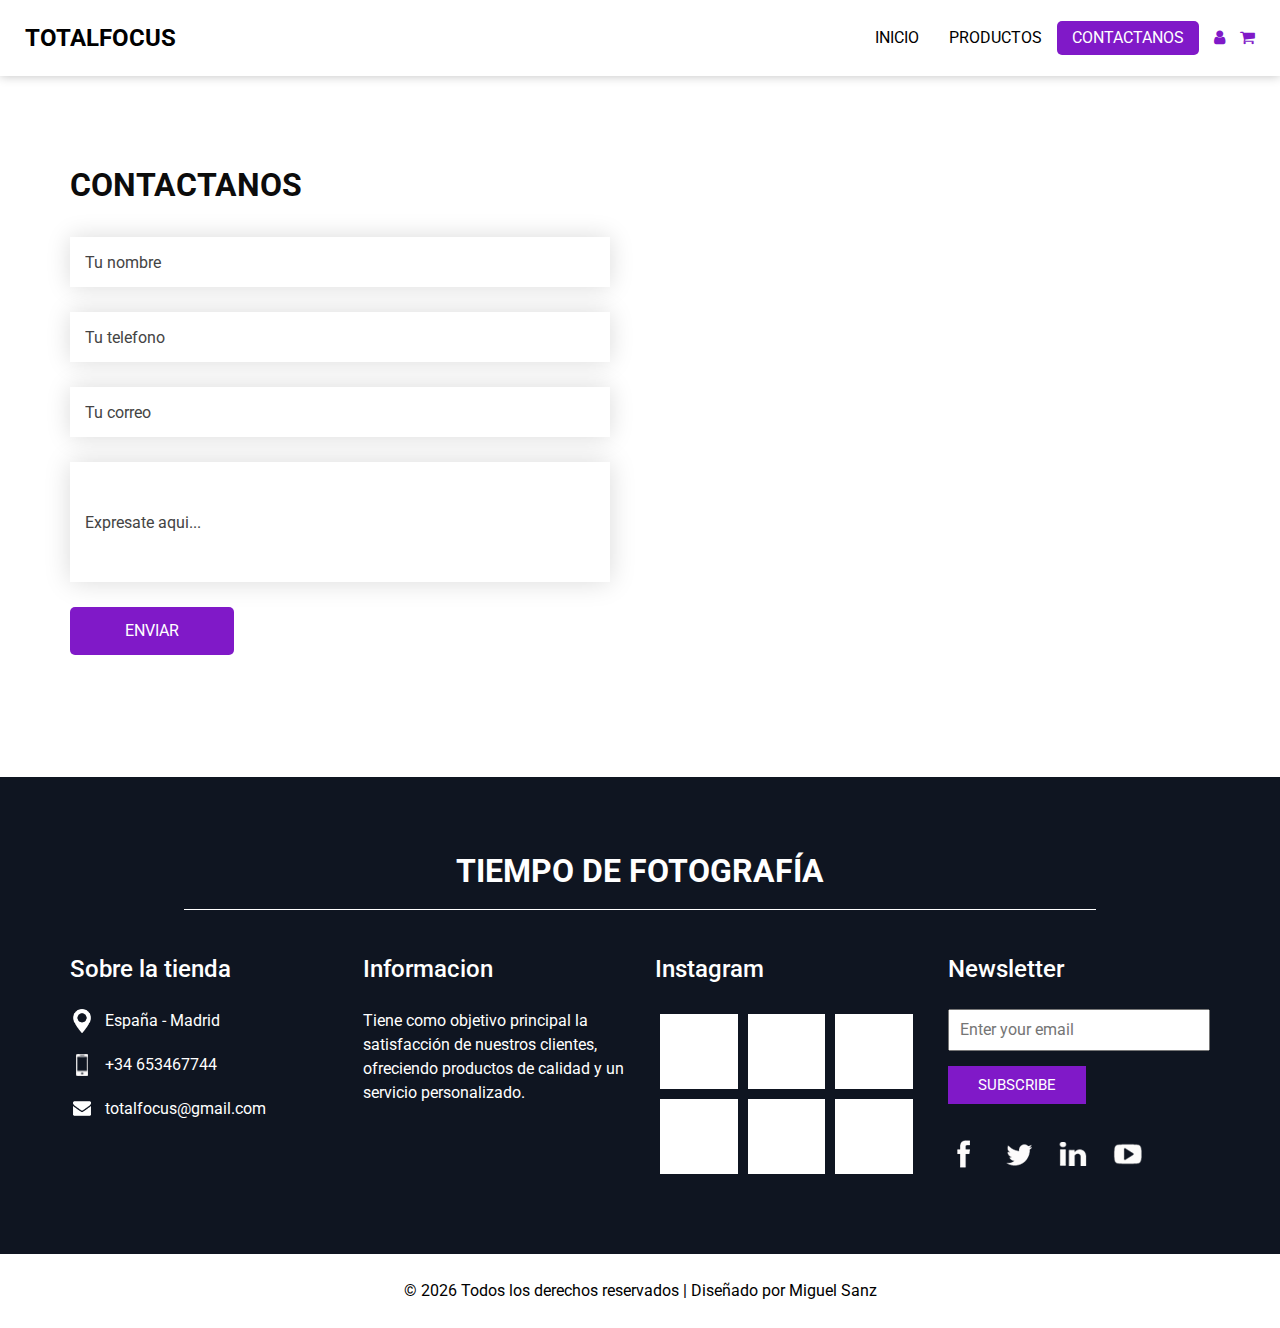
==== contact.html @ 693d7739 "ADD:The modify some files and create the database" ====
<!DOCTYPE html>
<html>

<head>
  <!-- Basic -->
  <meta charset="utf-8" />
  <meta http-equiv="X-UA-Compatible" content="IE=edge" />
  <!-- Mobile Metas -->
  <meta name="viewport" content="width=device-width, initial-scale=1, shrink-to-fit=no" />
  <!-- Site Metas -->
  <link rel="icon" href="/images/fevicon/fevicon.png" type="image/gif" />
  <meta name="keywords" content="" />
  <meta name="description" content="" />
  <meta name="author" content="" />

  <title>TotalFocus</title>


  <!-- bootstrap core css -->
  <link rel="stylesheet" type="text/css" href="css/bootstrap.css" />

  <!-- fonts style -->
  <link href="https://fonts.googleapis.com/css2?family=Roboto:wght@400;500;700;900&display=swap" rel="stylesheet">

  <!-- font awesome style -->
  <link href="css/font-awesome.min.css" rel="stylesheet" />

  <!-- Custom styles for this template -->
  <link href="css/style.css" rel="stylesheet" />
  <!-- responsive style -->
  <link href="css/responsive.css" rel="stylesheet" />

</head>

<body class="sub_page">

  <div class="hero_area">
    <!-- header section strats -->
    <header class="header_section">
      <div class="container-fluid">
        <nav class="navbar navbar-expand-lg custom_nav-container ">
          <a class="navbar-brand" href="index.html">
            <span>
              TotalFocus
            </span>
          </a>

          <button class="navbar-toggler" type="button" data-toggle="collapse" data-target="#navbarSupportedContent" aria-controls="navbarSupportedContent" aria-expanded="false" aria-label="Toggle navigation">
            <span class=""> </span>
          </button>

          <div class="collapse navbar-collapse" id="navbarSupportedContent">
            <ul class="navbar-nav  ">
              <li class="nav-item ">
                <a class="nav-link" href="index.html">Inicio <span class="sr-only">(current)</span></a>
              </li>
             
              <li class="nav-item">
                <a class="nav-link" href="product.html">Productos</a>
              </li>
             
              <li class="nav-item active">
                <a class="nav-link" href="contact.html">Contactanos</a>
              </li>
            </ul>
            <div class="user_optio_box">
              <a href="">
                <i class="fa fa-user" aria-hidden="true"></i>
              </a>
              <a href="">
                <i class="fa fa-shopping-cart" aria-hidden="true"></i>
              </a>
            </div>
          </div>
        </nav>
      </div>
    </header>
    <!-- end header section -->
  </div>



  <!-- contact section -->
  <section class="contact_section layout_padding">
    <div class="container">
      <div class="heading_container">
        <h2>
          Contactanos
        </h2>
      </div>
      <div class="row">
        <div class="col-md-6">
          <div class="form_container">
            <form action="">
              <div>
                <input type="text" placeholder="Tu nombre" />
              </div>
              <div>
                <input type="text" placeholder="Tu telefono" />
              </div>
              <div>
                <input type="email" placeholder="Tu correo" />
              </div>
              <div>
                <input type="text" class="message-box" placeholder="Expresate aqui..." />
              </div>
              <div class="btn_box">
                <button>
                  Enviar
                </button>
              </div>
            </form>
          </div>
        </div>
        <div class="col-md-6 ">
          <div class="map_container">
            <div class="map">
              <div id="googleMap"></div>
            </div>
          </div>
        </div>
      </div>
    </div>
  </section>
  <!-- end contact section -->


  <!-- info section -->
  <section class="info_section layout_padding2">
    <div class="container">
      <div class="info_logo">
        <h2>
          Tiempo de fotografía
        </h2>
      </div>
      <div class="row">

        <div class="col-md-3">
          <div class="info_contact">
            <h5>
              Sobre la tienda
            </h5>
            <div>
              <div class="img-box">
                <img src="images/location-white.png" width="18px" alt="">
              </div>
              <p>
                España - Madrid
              </p>
            </div>
            <div>
              <div class="img-box">
                <img src="images/telephone-white.png" width="12px" alt="">
              </div>
              <p>
                +34 653467744
              </p>
            </div>
            <div>
              <div class="img-box">
                <img src="images/envelope-white.png" width="18px" alt="">
              </div>
              <p>
                totalfocus@gmail.com
              </p>
            </div>
          </div>
        </div>
        <div class="col-md-3">
          <div class="info_info">
            <h5>
              Informacion
            </h5>
            <p>
              Tiene como objetivo principal la satisfacción de nuestros clientes, ofreciendo productos de calidad y un servicio personalizado.
            </p>
          </div>
        </div>

        <div class="col-md-3">
          <div class="info_insta">
            <h5>
              Instagram
            </h5>
            <div class="insta_container">
              <div class="row m-0">
                <div class="col-4 px-0">
                  <a href="">
                    <div class="insta-box b-1">
                      <img src="images/w1.png" alt="">
                    </div>
                  </a>
                </div>
                <div class="col-4 px-0">
                  <a href="">
                    <div class="insta-box b-1">
                      <img src="images/w2.png" alt="">
                    </div>
                  </a>
                </div>
                <div class="col-4 px-0">
                  <a href="">
                    <div class="insta-box b-1">
                      <img src="images/w3.png" alt="">
                    </div>
                  </a>
                </div>
                <div class="col-4 px-0">
                  <a href="">
                    <div class="insta-box b-1">
                      <img src="images/w4.png" alt="">
                    </div>
                  </a>
                </div>
                <div class="col-4 px-0">
                  <a href="">
                    <div class="insta-box b-1">
                      <img src="images/w5.png" alt="">
                    </div>
                  </a>
                </div>
                <div class="col-4 px-0">
                  <a href="">
                    <div class="insta-box b-1">
                      <img src="images/w6.png" alt="">
                    </div>
                  </a>
                </div>
              </div>
            </div>
          </div>
        </div>

        <div class="col-md-3">
          <div class="info_form ">
            <h5>
              Newsletter
            </h5>
            <form action="">
              <input type="email" placeholder="Enter your email">
              <button>
                Subscribe
              </button>
            </form>
            <div class="social_box">
              <a href="">
                <img src="images/fb.png" alt="">
              </a>
              <a href="">
                <img src="images/twitter.png" alt="">
              </a>
              <a href="">
                <img src="images/linkedin.png" alt="">
              </a>
              <a href="">
                <img src="images/youtube.png" alt="">
              </a>
            </div>
          </div>
        </div>
      </div>
    </div>
  </section>

  <!-- end info_section -->

  <!-- footer section -->
  <section class="footer_section">
    <div class="container">
      <p>
        &copy; <span id="displayYear"></span> Todos los derechos reservados | Diseñado por
        <a href="https://html.design/">Miguel Sanz</a>
      </p>
    </div>
  </section>
  <!-- footer section -->

  <!-- jQery -->
  <script type="text/javascript" src="js/jquery-3.4.1.min.js"></script>
  <!-- popper js -->
  <script src="https://cdn.jsdelivr.net/npm/popper.js@1.16.0/dist/umd/popper.min.js" integrity="sha384-Q6E9RHvbIyZFJoft+2mJbHaEWldlvI9IOYy5n3zV9zzTtmI3UksdQRVvoxMfooAo" crossorigin="anonymous">
  </script>
  <!-- bootstrap js -->
  <script type="text/javascript" src="js/bootstrap.js"></script>
  <!-- custom js -->
  <script type="text/javascript" src="js/custom.js"></script>
  <!-- Google Map -->
  <script src="https://maps.googleapis.com/maps/api/js?key=AIzaSyCh39n5U-4IoWpsVGUHWdqB6puEkhRLdmI&callback=myMap">
  </script>
  <!-- End Google Map -->

</body>

</html>
---- css/style.css ----
body {
  font-family: "Roboto", sans-serif;
  color: #0c0c0c;
  background-color: #ffffff;
  overflow-x: hidden;
}

.layout_padding {
  padding: 90px 0;
}

.layout_padding2 {
  padding: 75px 0;
}

.layout_padding2-top {
  padding-top: 75px;
}

.layout_padding2-bottom {
  padding-bottom: 75px;
}

.layout_padding-top {
  padding-top: 90px;
}

.layout_padding-bottom {
  padding-bottom: 90px;
}

.heading_container {
  display: -webkit-box;
  display: -ms-flexbox;
  display: flex;
  -webkit-box-orient: vertical;
  -webkit-box-direction: normal;
      -ms-flex-direction: column;
          flex-direction: column;
  -webkit-box-align: start;
      -ms-flex-align: start;
          align-items: flex-start;
}

.heading_container h2 { 
  position: relative;
  font-weight: bold;
}

.heading_container h2 span {
  color: #8019c8;
}

.heading_container.heading_center {
  -webkit-box-align: center;
      -ms-flex-align: center;
          align-items: center;
  text-align: center;
}

a,
a:hover,
a:focus {
  text-decoration: none;
}

a:hover,
a:focus {
  color: initial;
}

.btn,
.btn:focus {
  outline: none !important;
  -webkit-box-shadow: none;
          box-shadow: none;
}

/*header section*/
.hero_area {
  position: relative;
  min-height: 100vh;
  display: -webkit-box;
  display: -ms-flexbox;
  display: flex;
  -webkit-box-orient: vertical;
  -webkit-box-direction: normal;
      -ms-flex-direction: column;
          flex-direction: column;
}

.sub_page .hero_area {
  min-height: auto;
}

.sub_page .header_section {
  margin-top: 0;
  -webkit-box-shadow: 0 0 10px 0 rgba(0, 0, 0, 0.25);
          box-shadow: 0 0 10px 0 rgba(0, 0, 0, 0.25);
}

.header_section .container-fluid {
  padding-right: 25px;
  padding-left: 25px;
}

.navbar-brand span {
  font-weight: bold;
  color: #000000;
  font-size: 24px;
  text-transform: uppercase;
}

.custom_nav-container {
  padding: 15px 0;
}

.custom_nav-container .navbar-nav {
  margin: auto;
}

.custom_nav-container .navbar-nav .nav-item .nav-link {
  padding: 5px 25px;
  color: #000000;
  text-align: center;
  text-transform: uppercase;
  border-radius: 5px;
  -webkit-transition: all 0.3s;
  transition: all 0.3s;
}

.custom_nav-container .navbar-nav .nav-item:hover .nav-link, .custom_nav-container .navbar-nav .nav-item.active .nav-link {
  color: #ffffff;
  background-color: #8019c8;
}

.custom_nav-container .nav_search-btn {
  width: 35px;
  height: 35px;
  padding: 0;
  border: none;
  color: #000000;
}

.custom_nav-container .nav_search-btn:hover {
  color: #000000;
}

.custom_nav-container .navbar-toggler {
  outline: none;
}

.custom_nav-container .navbar-toggler {
  padding: 0;
  width: 37px;
  height: 42px;
  -webkit-transition: all 0.3s;
  transition: all 0.3s;
}

.custom_nav-container .navbar-toggler span {
  display: block;
  width: 35px;
  height: 4px;
  background-color: #000000;
  margin: 7px 0;
  -webkit-transition: all 0.3s;
  transition: all 0.3s;
  position: relative;
  border-radius: 5px;
  transition: all 0.3s;
}

.custom_nav-container .navbar-toggler span::before, .custom_nav-container .navbar-toggler span::after {
  content: "";
  position: absolute;
  left: 0;
  height: 100%;
  width: 100%;
  background-color: #000000;
  top: -10px;
  border-radius: 5px;
  -webkit-transition: all 0.3s;
  transition: all 0.3s;
}

.custom_nav-container .navbar-toggler span::after {
  top: 10px;
}

.custom_nav-container .navbar-toggler[aria-expanded="true"] {
  -webkit-transform: rotate(360deg);
          transform: rotate(360deg);
}

.custom_nav-container .navbar-toggler[aria-expanded="true"] span {
  -webkit-transform: rotate(45deg);
          transform: rotate(45deg);
}

.custom_nav-container .navbar-toggler[aria-expanded="true"] span::before, .custom_nav-container .navbar-toggler[aria-expanded="true"] span::after {
  -webkit-transform: rotate(90deg);
          transform: rotate(90deg);
  top: 0;
}

.custom_nav-container .navbar-toggler[aria-expanded="true"] .s-1 {
  -webkit-transform: rotate(45deg);
          transform: rotate(45deg);
  margin: 0;
  margin-bottom: -4px;
}

.custom_nav-container .navbar-toggler[aria-expanded="true"] .s-2 {
  display: none;
}

.custom_nav-container .navbar-toggler[aria-expanded="true"] .s-3 {
  -webkit-transform: rotate(-45deg);
          transform: rotate(-45deg);
  margin: 0;
  margin-top: -4px;
}

.custom_nav-container .navbar-toggler[aria-expanded="false"] .s-1,
.custom_nav-container .navbar-toggler[aria-expanded="false"] .s-2,
.custom_nav-container .navbar-toggler[aria-expanded="false"] .s-3 {
  -webkit-transform: none;
          transform: none;
}

.user_optio_box {
  display: -webkit-box;
  display: -ms-flexbox;
  display: flex;
}

.user_optio_box a {
  margin-left: 15px;
  color: #8019c8;
}

/*end header section*/
/* slider section */
.slider_section {
  -webkit-box-flex: 1;
      -ms-flex: 1;
          flex: 1;
  display: -webkit-box;
  display: -ms-flexbox;
  display: flex;
  -webkit-box-align: center;
      -ms-flex-align: center;
          align-items: center;
  position: relative;
}

.slider_section .row {
  -webkit-box-align: center;
      -ms-flex-align: center;
          align-items: center;
}

.slider_section #customCarousel1 {
  width: 100%;
  position: unset;
}

.slider_section .detail-box {
  color: #ffffff;
}

.slider_section .detail-box h1 {
  font-weight: bold;
  text-transform: uppercase;
  margin-bottom: 0;
}

.slider_section .detail-box p {
  margin: 25px 0;
}

.slider_section .detail-box .btn-box {
  display: -webkit-box;
  display: -ms-flexbox;
  display: flex;
  margin: 0 -5px;
}

.slider_section .detail-box .btn-box a {
  margin: 5px;
  text-align: center;
  width: 165px;
}

.slider_section .detail-box .btn-box .btn1 {
  display: inline-block;
  padding: 10px 15px;
  background-color: #19c880;
  color: #ffffff;
  border-radius: 0;
  -webkit-transition: all 0.3s;
  transition: all 0.3s;
  border: none;
}

.slider_section .detail-box .btn-box .btn1:hover {
  background-color: #118454;
}

.slider_section .detail-box .btn-box .btn2 {
  display: inline-block;
  padding: 10px 15px;
  background-color: #8019c8;
  color: #ffffff;
  border-radius: 0;
  -webkit-transition: all 0.3s;
  transition: all 0.3s;
  border: none;
}

.slider_section .detail-box .btn-box .btn2:hover {
  background-color: #541184;
}

.slider_section .img-box img {
  width: 100%;
}

.slider_section .carousel-indicators {
  position: unset;
  margin: 0;
  -webkit-box-pack: center;
      -ms-flex-pack: center;
          justify-content: center;
  -webkit-box-align: center;
      -ms-flex-align: center;
          align-items: center;
  margin-top: 45px;
}

.slider_section .carousel-indicators li {
  background-color: #ffffff;
  width: 15px;
  height: 15px;
  border-radius: 100%;
  opacity: 1;
}

.slider_section .carousel-indicators li.active {
  width: 23px;
  height: 23px;
  background-color: #19c880;
}

.slider_bg_box {
  position: absolute;
  width: 100%;
  height: 100%;
  z-index: -1;
  display: -webkit-box;
  display: -ms-flexbox;
  display: flex;
  -webkit-box-pack: end;
      -ms-flex-pack: end;
          justify-content: flex-end;
  -webkit-box-align: center;
      -ms-flex-align: center;
          align-items: center;
  overflow: hidden;
}

.slider_bg_box img {
  height: 100%;
}

.service_section {
  position: relative;
  background-color: #f8f8f8;
}

.service_section .heading_container h2 {
  text-transform: none;
}

.service_section .box {
  margin: 45px 0;
  text-align: center;
}

.service_section .box .img-box {
  height: 65px;
}

.service_section .box .img-box img {
  height: 100%;
  -webkit-filter: brightness(0);
          filter: brightness(0);
  -webkit-transition: all 0.3s;
  transition: all 0.3s;
}

.service_section .box .detail-box {
  margin-top: 15px;
}

.service_section .box .detail-box h5 {
  font-weight: bold;
  text-transform: uppercase;
}

.service_section .box .detail-box a {
  color: #19c880;
  font-weight: 600;
}

.service_section .box .detail-box a:hover {
  color: #8019c8;
}

.service_section .box:hover .img-box img {
  -webkit-filter: brightness(1);
          filter: brightness(1);
}

.about_section {
  position: relative;
}

.about_section .row {
  -webkit-box-align: end;
      -ms-flex-align: end;
          align-items: flex-end;
}

.about_section .img_container {
  display: -webkit-box;
  display: -ms-flexbox;
  display: flex;
  -webkit-box-flex: 1.2;
      -ms-flex: 1.2;
          flex: 1.2;
  -webkit-box-align: start;
      -ms-flex-align: start;
          align-items: flex-start;
}

.about_section .img_container .img-box {
  position: relative;
  margin: 0 10px;
  -webkit-box-flex: 1;
      -ms-flex: 1;
          flex: 1;
}

.about_section .img_container .img-box img {
  width: 100%;
  position: relative;
  z-index: 2;
}

.about_section .img_container .img-box::before {
  content: "";
  position: absolute;
  top: 0;
  left: 0;
  width: 100%;
  height: 100%;
  background-color: #f6f6f6;
}

.about_section .img_container .img-box.b1::before {
  -webkit-transform: translateY(75px);
          transform: translateY(75px);
}

.about_section .img_container .img-box.b2 {
  margin-top: 150px;
}

.about_section .img_container .img-box.b2::before {
  -webkit-transform: translateY(-75px);
          transform: translateY(-75px);
}

.about_section .detail-box {
  -webkit-box-flex: 1;
      -ms-flex: 1;
          flex: 1;
  padding-left: 3%;
  padding-right: 10%;
}

.about_section .detail-box h2 {
  font-weight: bold;
}

.about_section .detail-box p {
  margin-top: 35px;
}

.about_section .detail-box a {
  display: inline-block;
  padding: 8px 35px;
  background-color: #8019c8;
  color: #ffffff;
  border-radius: 5px;
  -webkit-transition: all 0.3s;
  transition: all 0.3s;
  border: none;
  margin-top: 35px;
}

.about_section .detail-box a:hover {
  background-color: #541184;
}

.product_section {
  background-color: #f5f5f5;
  margin-bottom: 45px;
}

.product_section .product_heading {
  display: -webkit-box;
  display: -ms-flexbox;
  display: flex;
  margin-bottom: 45px;
}

.product_section .product_heading h2 {
  padding: 10px 20px;
  background-color: #19c880;
  color: #ffffff;
  font-weight: bold;
  font-size: 24px;
}

.product_section .product_container {
  display: -webkit-box;
  display: -ms-flexbox;
  display: flex;
  -ms-flex-wrap: wrap;
      flex-wrap: wrap;
  -webkit-box-pack: center;
      -ms-flex-pack: center;
          justify-content: center;
  margin: 0 -10px;
}

.product_section .product_container .box {
  width: 355px;
  display: -webkit-box;
  display: -ms-flexbox;
  display: flex;
  -webkit-box-orient: vertical;
  -webkit-box-direction: normal;
      -ms-flex-direction: column;
          flex-direction: column;
  -webkit-box-align: center;
      -ms-flex-align: center;
          align-items: center;
  margin: 0 10px 45px 10px;
}

.product_section .product_container .box .box-content {
  background-color: #ffffff;
  width: 100%;
  display: -webkit-box;
  display: -ms-flexbox;
  display: flex;
  -webkit-box-orient: vertical;
  -webkit-box-direction: normal;
      -ms-flex-direction: column;
          flex-direction: column;
  -webkit-box-align: center;
      -ms-flex-align: center;
          align-items: center;
  padding: 15px;
}

.product_section .product_container .box .box-content .img-box {
  margin: 45px 0;
}

.product_section .product_container .box .box-content .img-box img {
  height: 175px;
}

.product_section .product_container .box .box-content .detail-box {
  display: -webkit-box;
  display: -ms-flexbox;
  display: flex;
  width: 100%;
  -webkit-box-pack: justify;
      -ms-flex-pack: justify;
          justify-content: space-between;
}

.product_section .product_container .box .box-content .detail-box .text,
.product_section .product_container .box .box-content .detail-box .like {
  display: -webkit-box;
  display: -ms-flexbox;
  display: flex;
  -webkit-box-orient: vertical;
  -webkit-box-direction: normal;
      -ms-flex-direction: column;
          flex-direction: column;
  -webkit-box-align: center;
      -ms-flex-align: center;
          align-items: center;
}

.product_section .product_container .box .box-content .detail-box .star_container {
  color: #d70b0b;
}

.product_section .product_container .box .btn-box {
  display: -webkit-box;
  display: -ms-flexbox;
  display: flex;
  -webkit-box-pack: center;
      -ms-flex-pack: center;
          justify-content: center;
  margin-top: 35px;
}

.product_section .product_container .box .btn-box a {
  display: inline-block;
  padding: 10px 30px;
  background-color: #8019c8;
  color: #ffffff;
  border-radius: 5px;
  -webkit-transition: all 0.3s;
  transition: all 0.3s;
  border: none;
}

.product_section .product_container .box .btn-box a:hover {
  background-color: #541184;
}

.client_section .box {
  display: -webkit-box;
  display: -ms-flexbox;
  display: flex;
  -webkit-box-align: center;
      -ms-flex-align: center;
          align-items: center;
  margin: 45px 0;
}

.client_section .box .img-box {
  width: 125px;
  height: 125px;
  min-width: 125px;
  border-radius: 100%;
  overflow: hidden;
  margin-right: -65px;
  position: relative;
  border: 5px solid #19c880;
}

.client_section .box .img-box img {
  width: 100%;
}

.client_section .box .client_info {
  display: -webkit-box;
  display: -ms-flexbox;
  display: flex;
  -webkit-box-pack: justify;
      -ms-flex-pack: justify;
          justify-content: space-between;
}

.client_section .box .client_info .client_name h5 {
  font-weight: bold;
  color: #8019c8;
  margin-bottom: 0;
  text-transform: uppercase;
}

.client_section .box .client_info .client_name h6 {
  margin-bottom: 0;
  color: #19c880;
  font-weight: normal;
  font-size: 14px;
  text-transform: uppercase;
}

.client_section .box .client_info i {
  font-size: 24px;
  color: #8019c8;
}

.client_section .box p {
  margin-top: 25px;
}

.client_section .box .detail-box {
  background-color: #ffffff;
  padding: 45px 45px 45px 85px;
  -webkit-box-shadow: 0 0 5px 0 rgba(0, 0, 0, 0.2);
          box-shadow: 0 0 5px 0 rgba(0, 0, 0, 0.2);
}

.client_section .carousel-indicators {
  position: unset;
  margin: 0;
  -webkit-box-pack: center;
      -ms-flex-pack: center;
          justify-content: center;
  -webkit-box-align: center;
      -ms-flex-align: center;
          align-items: center;
  margin-top: 45px;
}

.client_section .carousel-indicators li {
  background-color: #8019c8;
  width: 10px;
  height: 10px;
  border-radius: 100%;
  opacity: 1;
}

.client_section .carousel-indicators li.active {
  width: 20px;
  height: 20px;
  background-color: #19c880;
}

.contact_section {
  position: relative;
}

.contact_section .heading_container {
  margin-bottom: 25px;
}

.contact_section .heading_container h2 {
  text-transform: uppercase;
}

.contact_section .form_container {
  margin-right: 15px;
}

.contact_section .form_container input {
  width: 100%;
  border: none;
  height: 50px;
  margin-bottom: 25px;
  padding-left: 15px;
  outline: none;
  color: #101010;
  -webkit-box-shadow: 0 0 25px 0 rgba(0, 0, 0, 0.15);
          box-shadow: 0 0 25px 0 rgba(0, 0, 0, 0.15);
}

.contact_section .form_container input::-webkit-input-placeholder {
  color: #444;
}

.contact_section .form_container input:-ms-input-placeholder {
  color: #444;
}

.contact_section .form_container input::-ms-input-placeholder {
  color: #444;
}

.contact_section .form_container input::placeholder {
  color: #444;
}

.contact_section .form_container input.message-box {
  height: 120px;
}

.contact_section .form_container button {
  border: none;
  text-transform: uppercase;
  display: inline-block;
  padding: 12px 55px;
  background-color: #8019c8;
  color: #ffffff;
  border-radius: 5px;
  -webkit-transition: all 0.3s;
  transition: all 0.3s;
  border: none;
}

.contact_section .form_container button:hover {
  background-color: #541184;
}

.contact_section .map_container {
  height: 450px;
  overflow: hidden;
  display: -webkit-box;
  display: -ms-flexbox;
  display: flex;
  -webkit-box-align: stretch;
      -ms-flex-align: stretch;
          align-items: stretch;
  padding: 0;
}

.contact_section .map_container .map {
  height: 100%;
  -webkit-box-flex: 1;
      -ms-flex: 1;
          flex: 1;
}

.contact_section .map_container .map #googleMap {
  height: 100%;
}

.info_section {
  background-color: #0f1521;
  color: #ffffff;
}

.info_section .info_logo {
  width: 80%;
  margin: 0 auto 45px auto;
  padding-bottom: 10px;
  text-align: center;
  border-bottom: 1px solid #ffffff;
}

.info_section .info_logo h2 {
  text-transform: uppercase;
  font-weight: bold;
}

.info_section h5 {
  margin-bottom: 25px;
  font-size: 24px;
}

.info_section .info_insta .insta_container img {
  height: 45px;
}

.info_section .info_insta .insta_container .insta-box {
  margin: 5px;
  display: -webkit-box;
  display: -ms-flexbox;
  display: flex;
  -webkit-box-pack: center;
      -ms-flex-pack: center;
          justify-content: center;
  -webkit-box-align: center;
      -ms-flex-align: center;
          align-items: center;
  background-color: #ffffff;
  padding: 15px;
}

.info_section .info_contact .img-box {
  width: 35px;
  display: -webkit-box;
  display: -ms-flexbox;
  display: flex;
  -webkit-box-pack: center;
      -ms-flex-pack: center;
          justify-content: center;
}

.info_section .info_contact p {
  margin: 0;
}

.info_section .info_contact > div {
  display: -webkit-box;
  display: -ms-flexbox;
  display: flex;
  -webkit-box-align: center;
      -ms-flex-align: center;
          align-items: center;
  margin: 20px 0;
}

.info_section .info_contact > div img {
  height: auto;
  margin-right: 12px;
}

.info_section .info_form form input {
  outline: none;
  width: 100%;
  padding: 7px 10px;
}

.info_section .info_form form button {
  display: inline-block;
  padding: 8px 30px;
  background-color: #8019c8;
  color: #ffffff;
  border-radius: 0;
  -webkit-transition: all 0.3s;
  transition: all 0.3s;
  border: none;
  margin-top: 15px;
  text-transform: uppercase;
  font-size: 15px;
}

.info_section .info_form form button:hover {
  background-color: #541184;
}

.info_section .info_form .social_box {
  margin-top: 35px;
  width: 100%;
  display: -webkit-box;
  display: -ms-flexbox;
  display: flex;
}

.info_section .info_form .social_box a {
  margin-right: 25px;
}

/* footer section*/
.footer_section {
  position: relative;
  background-color: #ffffff;
  text-align: center;
}

.footer_section p {
  color: #000000;
  padding: 25px 0;
  margin: 0;
}

.footer_section p a {
  color: inherit;
}
/*# sourceMappingURL=style.css.map */
---- css/responsive.css ----
@media (max-width: 1300px) {

  .custom_nav-container .navbar-nav {
    margin: 0;
    margin-left: auto;
    align-items: center;
  }

  .custom_nav-container .navbar-nav .nav-item .nav-link {
    padding: 5px 15px;
  }
}

@media (max-width: 1120px) {}

@media (max-width: 992px) {
  .hero_area {
    min-height: auto;
  }

  .custom_nav-container .navbar-nav {
    padding-top: 15px;
  }

  .user_optio_box {
    flex-direction: column;
    align-items: center;
  }

  .user_optio_box a {
    margin: 5px;
  }

  .header_section .header_top .contact_nav a span {
    display: none;
  }

  .custom_nav-container .navbar-nav .nav-item .nav-link {
    padding: 5px 25px;
    margin: 5px 0;
  }

  .slider_section {
    padding: 75px 0;
  }

}

@media (max-width: 768px) {
  .about_section .detail-box {
    margin-top: 45px;
  }



  .info_section .row>div {
    margin-bottom: 35px;
  }

  .contact_section .form_container {
    margin-bottom: 45px;
  }
}

@media (max-width: 576px) {
  .about_section .img_container .img-box.b2 {
    margin-top: 115px;
  }

  .about_section .img_container .img-box.b2::before {
    transform: translateY(-45px);
  }

  .about_section .img_container .img-box.b1::before {
    transform: translateY(45px);
  }

  .client_section .box {
    flex-direction: column;
    align-items: center;
  }

  .client_section .box .detail-box {
    padding: 85px 45px 45px 45px;

  }

  .client_section .box .img-box {
    margin-right: 0;
    margin-bottom: -65px;
  }
}

@media (max-width: 480px) {}

@media (max-width: 420px) {}

@media (max-width: 376px) {}

@media (min-width: 1200px) {
  .container {
    max-width: 1170px;
  }
}
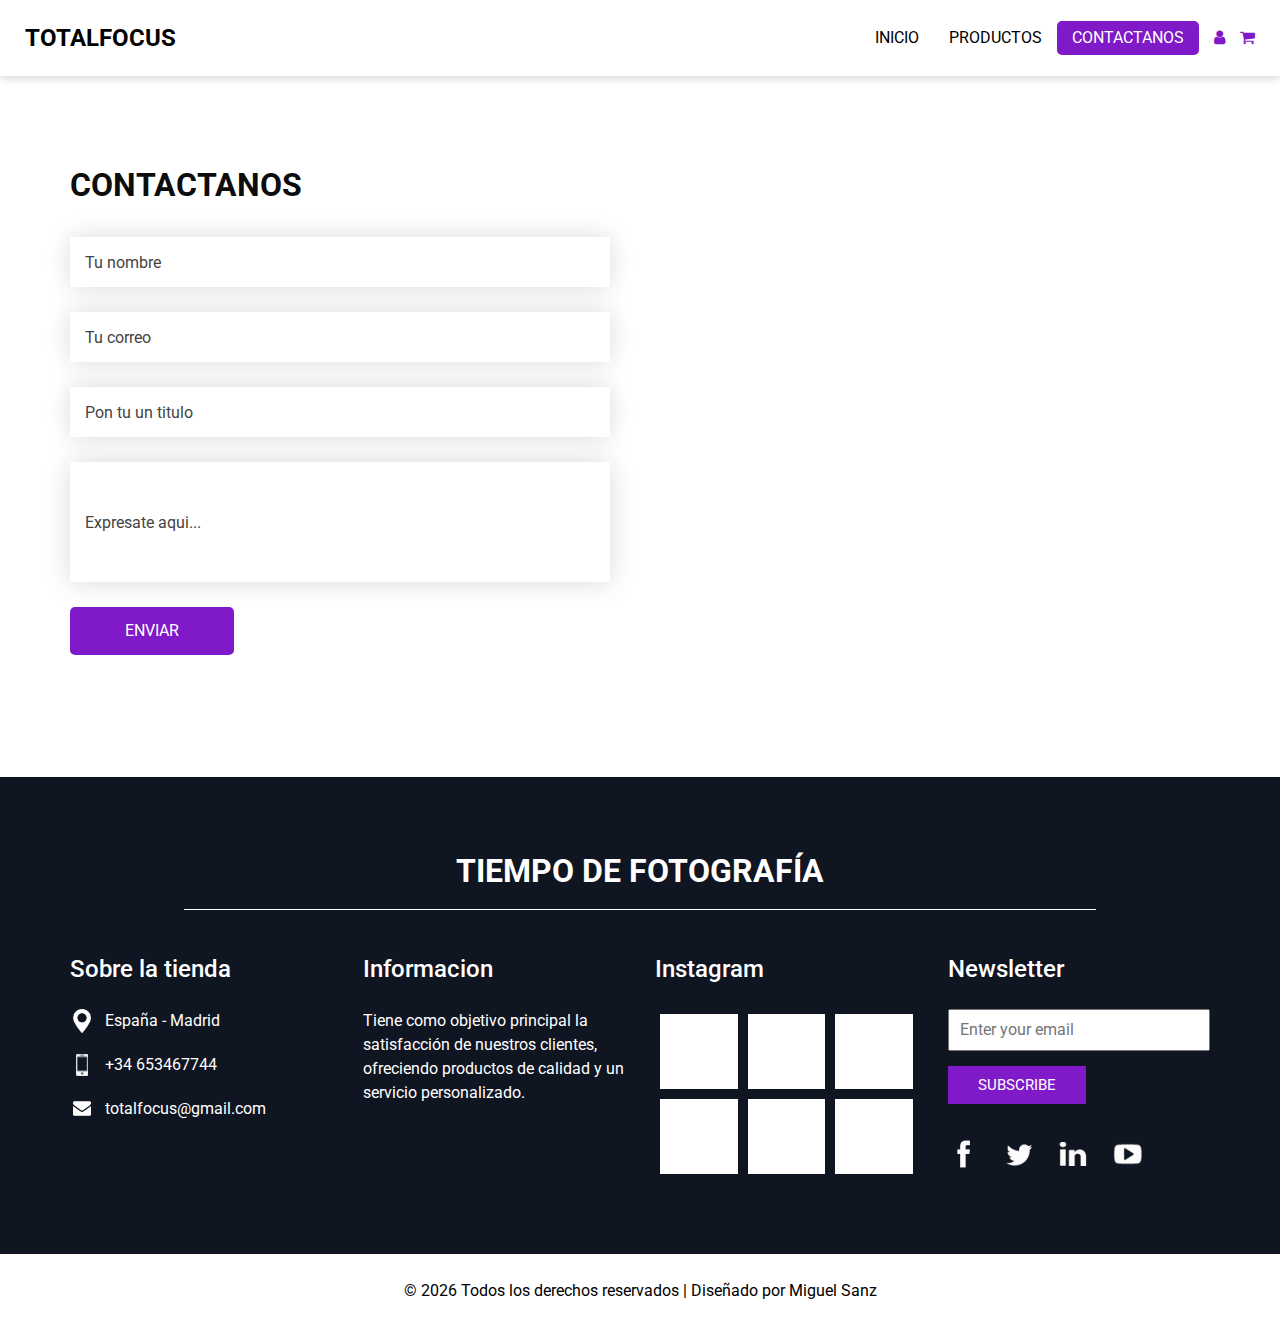
==== commit 48269246: "NEW: changes in diferent files : project 70%" ====
--- a/contact.html
+++ b/contact.html
@@ -52,11 +52,11 @@
           <div class="collapse navbar-collapse" id="navbarSupportedContent">
             <ul class="navbar-nav  ">
               <li class="nav-item ">
-                <a class="nav-link" href="index.html">Inicio <span class="sr-only">(current)</span></a>
+                <a class="nav-link" href="index.php">Inicio <span class="sr-only">(current)</span></a>
               </li>
              
               <li class="nav-item">
-                <a class="nav-link" href="product.html">Productos</a>
+                <a class="nav-link" href="product.php">Productos</a>
               </li>
              
               <li class="nav-item active">
@@ -64,7 +64,7 @@
               </li>
             </ul>
             <div class="user_optio_box">
-              <a href="">
+              <a href="login.html">
                 <i class="fa fa-user" aria-hidden="true"></i>
               </a>
               <a href="">
@@ -91,21 +91,21 @@
       <div class="row">
         <div class="col-md-6">
           <div class="form_container">
-            <form action="">
-              <div>
-                <input type="text" placeholder="Tu nombre" />
-              </div>
-              <div>
-                <input type="text" placeholder="Tu telefono" />
-              </div>
-              <div>
-                <input type="email" placeholder="Tu correo" />
-              </div>
-              <div>
-                <input type="text" class="message-box" placeholder="Expresate aqui..." />
+            <form action="" id="contact-form">
+              <div>
+                <input name="name" id="name" type="text" placeholder="Tu nombre" />
+              </div>
+              <div>
+                <input type="email" name="email" id="email" placeholder="Tu correo" />
+              </div>
+              <div>
+                <input type="text" name="theme" id="theme" placeholder="Pon tu un titulo" />
+              </div>
+              <div>
+                <input type="text" name="message" id="message" class="message-box" placeholder="Expresate aqui..." />
               </div>
               <div class="btn_box">
-                <button>
+                <button type="submit">
                   Enviar
                 </button>
               </div>
@@ -269,7 +269,7 @@
     <div class="container">
       <p>
         &copy; <span id="displayYear"></span> Todos los derechos reservados | Diseñado por
-        <a href="https://html.design/">Miguel Sanz</a>
+        <a href="#">Miguel Sanz</a>
       </p>
     </div>
   </section>
@@ -284,9 +284,11 @@
   <script type="text/javascript" src="js/bootstrap.js"></script>
   <!-- custom js -->
   <script type="text/javascript" src="js/custom.js"></script>
+  <script type="text/javascript" src="js/contact.js"></script>
   <!-- Google Map -->
   <script src="https://maps.googleapis.com/maps/api/js?key=AIzaSyCh39n5U-4IoWpsVGUHWdqB6puEkhRLdmI&callback=myMap">
   </script>
+   <script src="https://cdn.jsdelivr.net/npm/sweetalert2@7.12.15/dist/sweetalert2.all.min.js"></script>
   <!-- End Google Map -->
 
 </body>
--- a/css/style.css
+++ b/css/style.css
@@ -242,136 +242,10 @@
 
 /*end header section*/
 /* slider section */
-.slider_section {
-  -webkit-box-flex: 1;
-      -ms-flex: 1;
-          flex: 1;
-  display: -webkit-box;
-  display: -ms-flexbox;
-  display: flex;
-  -webkit-box-align: center;
-      -ms-flex-align: center;
-          align-items: center;
-  position: relative;
-}
-
-.slider_section .row {
-  -webkit-box-align: center;
-      -ms-flex-align: center;
-          align-items: center;
-}
-
-.slider_section #customCarousel1 {
-  width: 100%;
-  position: unset;
-}
-
-.slider_section .detail-box {
-  color: #ffffff;
-}
-
-.slider_section .detail-box h1 {
-  font-weight: bold;
-  text-transform: uppercase;
-  margin-bottom: 0;
-}
-
-.slider_section .detail-box p {
-  margin: 25px 0;
-}
-
-.slider_section .detail-box .btn-box {
-  display: -webkit-box;
-  display: -ms-flexbox;
-  display: flex;
-  margin: 0 -5px;
-}
-
-.slider_section .detail-box .btn-box a {
-  margin: 5px;
-  text-align: center;
-  width: 165px;
-}
-
-.slider_section .detail-box .btn-box .btn1 {
-  display: inline-block;
-  padding: 10px 15px;
-  background-color: #19c880;
-  color: #ffffff;
-  border-radius: 0;
-  -webkit-transition: all 0.3s;
-  transition: all 0.3s;
-  border: none;
-}
-
-.slider_section .detail-box .btn-box .btn1:hover {
-  background-color: #118454;
-}
-
-.slider_section .detail-box .btn-box .btn2 {
-  display: inline-block;
-  padding: 10px 15px;
-  background-color: #8019c8;
-  color: #ffffff;
-  border-radius: 0;
-  -webkit-transition: all 0.3s;
-  transition: all 0.3s;
-  border: none;
-}
-
-.slider_section .detail-box .btn-box .btn2:hover {
-  background-color: #541184;
-}
-
-.slider_section .img-box img {
-  width: 100%;
-}
-
-.slider_section .carousel-indicators {
-  position: unset;
-  margin: 0;
-  -webkit-box-pack: center;
-      -ms-flex-pack: center;
-          justify-content: center;
-  -webkit-box-align: center;
-      -ms-flex-align: center;
-          align-items: center;
-  margin-top: 45px;
-}
-
-.slider_section .carousel-indicators li {
-  background-color: #ffffff;
-  width: 15px;
-  height: 15px;
-  border-radius: 100%;
-  opacity: 1;
-}
-
-.slider_section .carousel-indicators li.active {
-  width: 23px;
-  height: 23px;
-  background-color: #19c880;
-}
-
-.slider_bg_box {
-  position: absolute;
-  width: 100%;
-  height: 100%;
-  z-index: -1;
-  display: -webkit-box;
-  display: -ms-flexbox;
-  display: flex;
-  -webkit-box-pack: end;
-      -ms-flex-pack: end;
-          justify-content: flex-end;
-  -webkit-box-align: center;
-      -ms-flex-align: center;
-          align-items: center;
-  overflow: hidden;
-}
-
-.slider_bg_box img {
-  height: 100%;
+.carousel-item img {
+  height: 900px;
+  object-fit: cover;
+  width: 100%;
 }
 
 .service_section {
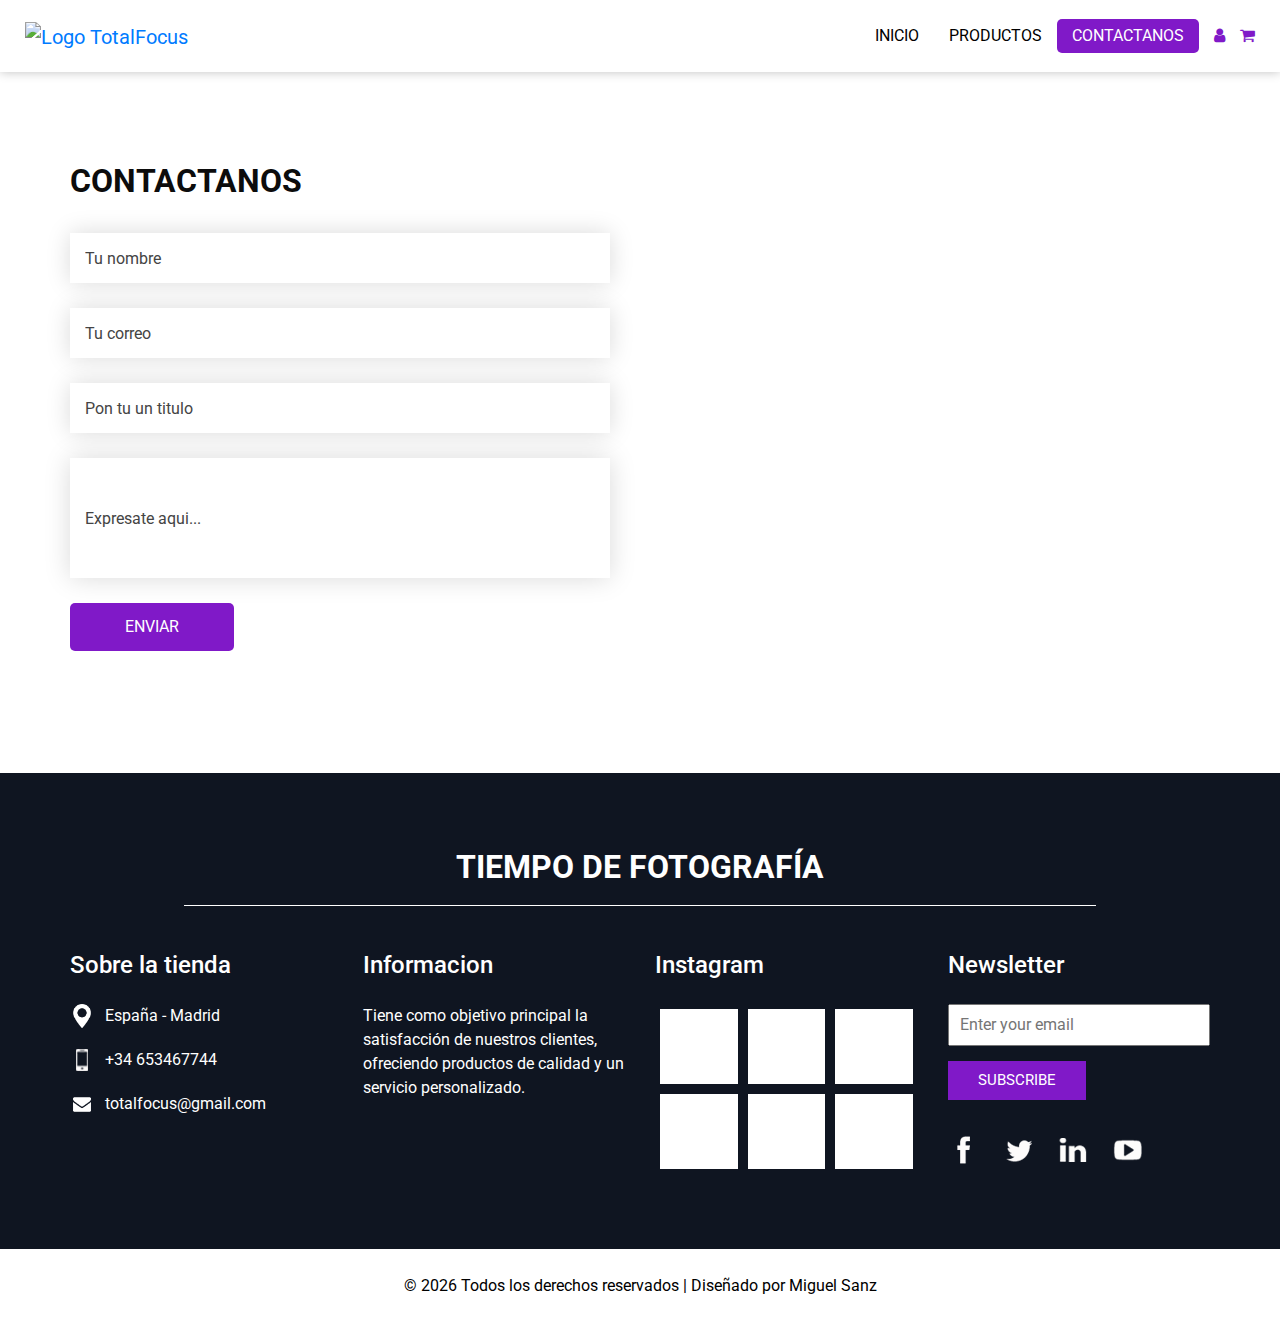
==== commit b457f7b5: "fix the error in form" ====
--- a/contact.html
+++ b/contact.html
@@ -8,12 +8,12 @@
   <!-- Mobile Metas -->
   <meta name="viewport" content="width=device-width, initial-scale=1, shrink-to-fit=no" />
   <!-- Site Metas -->
-  <link rel="icon" href="/images/fevicon/fevicon.png" type="image/gif" />
+  <link rel="icon" href="images/fevicon/logo.png" type="image/gif" />
   <meta name="keywords" content="" />
   <meta name="description" content="" />
   <meta name="author" content="" />
 
-  <title>TotalFocus</title>
+  <title>| TotalFocus</title>
 
 
   <!-- bootstrap core css -->
@@ -39,10 +39,8 @@
     <header class="header_section">
       <div class="container-fluid">
         <nav class="navbar navbar-expand-lg custom_nav-container ">
-          <a class="navbar-brand" href="index.html">
-            <span>
-              TotalFocus
-            </span>
+          <a class="navbar-brand" href="index.php">  
+              <img class="image-tittle" src="images/title.png" alt="Logo TotalFocus">
           </a>
 
           <button class="navbar-toggler" type="button" data-toggle="collapse" data-target="#navbarSupportedContent" aria-controls="navbarSupportedContent" aria-expanded="false" aria-label="Toggle navigation">
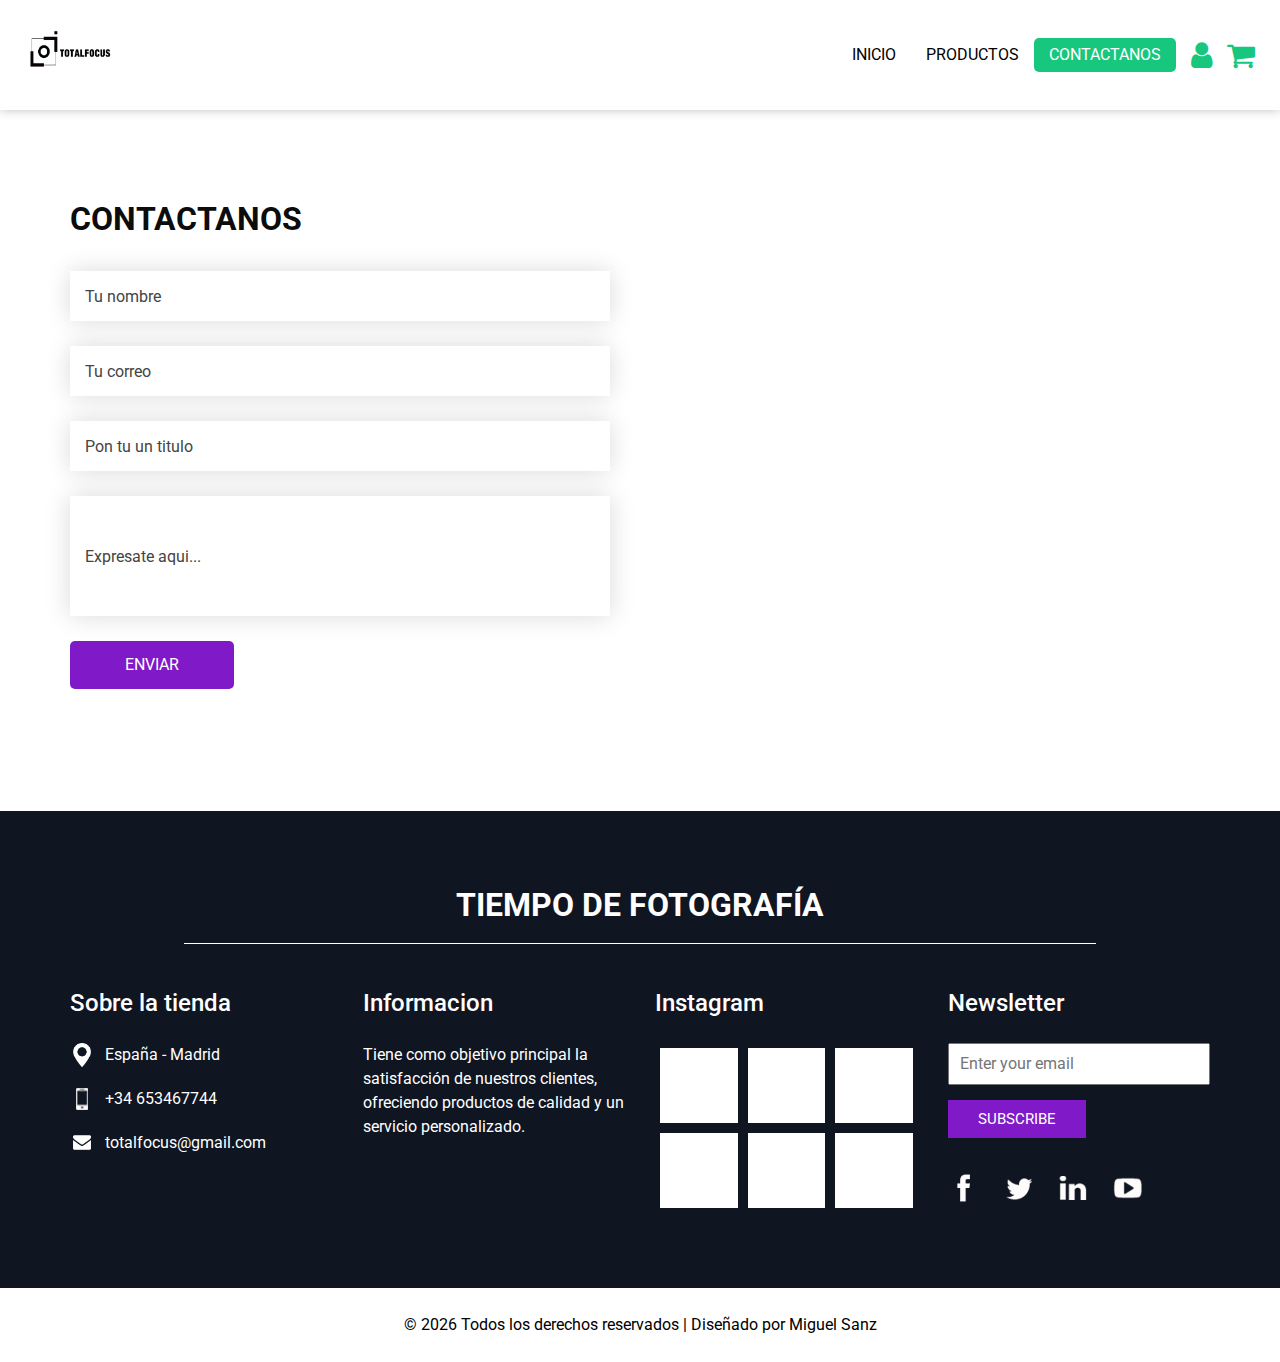
==== commit 239217aa: "ADD SOME CHANGES IN TO FILES" ====
--- a/contact.html
+++ b/contact.html
@@ -13,7 +13,7 @@
   <meta name="description" content="" />
   <meta name="author" content="" />
 
-  <title>| TotalFocus</title>
+  <title> | TotalFocus</title>
 
 
   <!-- bootstrap core css -->
--- a/css/style.css
+++ b/css/style.css
@@ -104,11 +104,10 @@
   padding-left: 25px;
 }
 
-.navbar-brand span {
-  font-weight: bold;
-  color: #000000;
-  font-size: 24px;
-  text-transform: uppercase;
+.navbar-brand img{
+width: 90px;
+height: 70px;
+color: #18c77e;
 }
 
 .custom_nav-container {
@@ -131,7 +130,7 @@
 
 .custom_nav-container .navbar-nav .nav-item:hover .nav-link, .custom_nav-container .navbar-nav .nav-item.active .nav-link {
   color: #ffffff;
-  background-color: #8019c8;
+  background-color: #18c77e;
 }
 
 .custom_nav-container .nav_search-btn {
@@ -236,8 +235,18 @@
 }
 
 .user_optio_box a {
+  font-size: 30px;
   margin-left: 15px;
-  color: #8019c8;
+  color: #18c77e;
+}
+
+#wishlist{
+  color:#c70223;
+  opacity: 0.77;
+}
+
+#wishlist :hover{
+  color: #f40909;
 }
 
 /*end header section*/
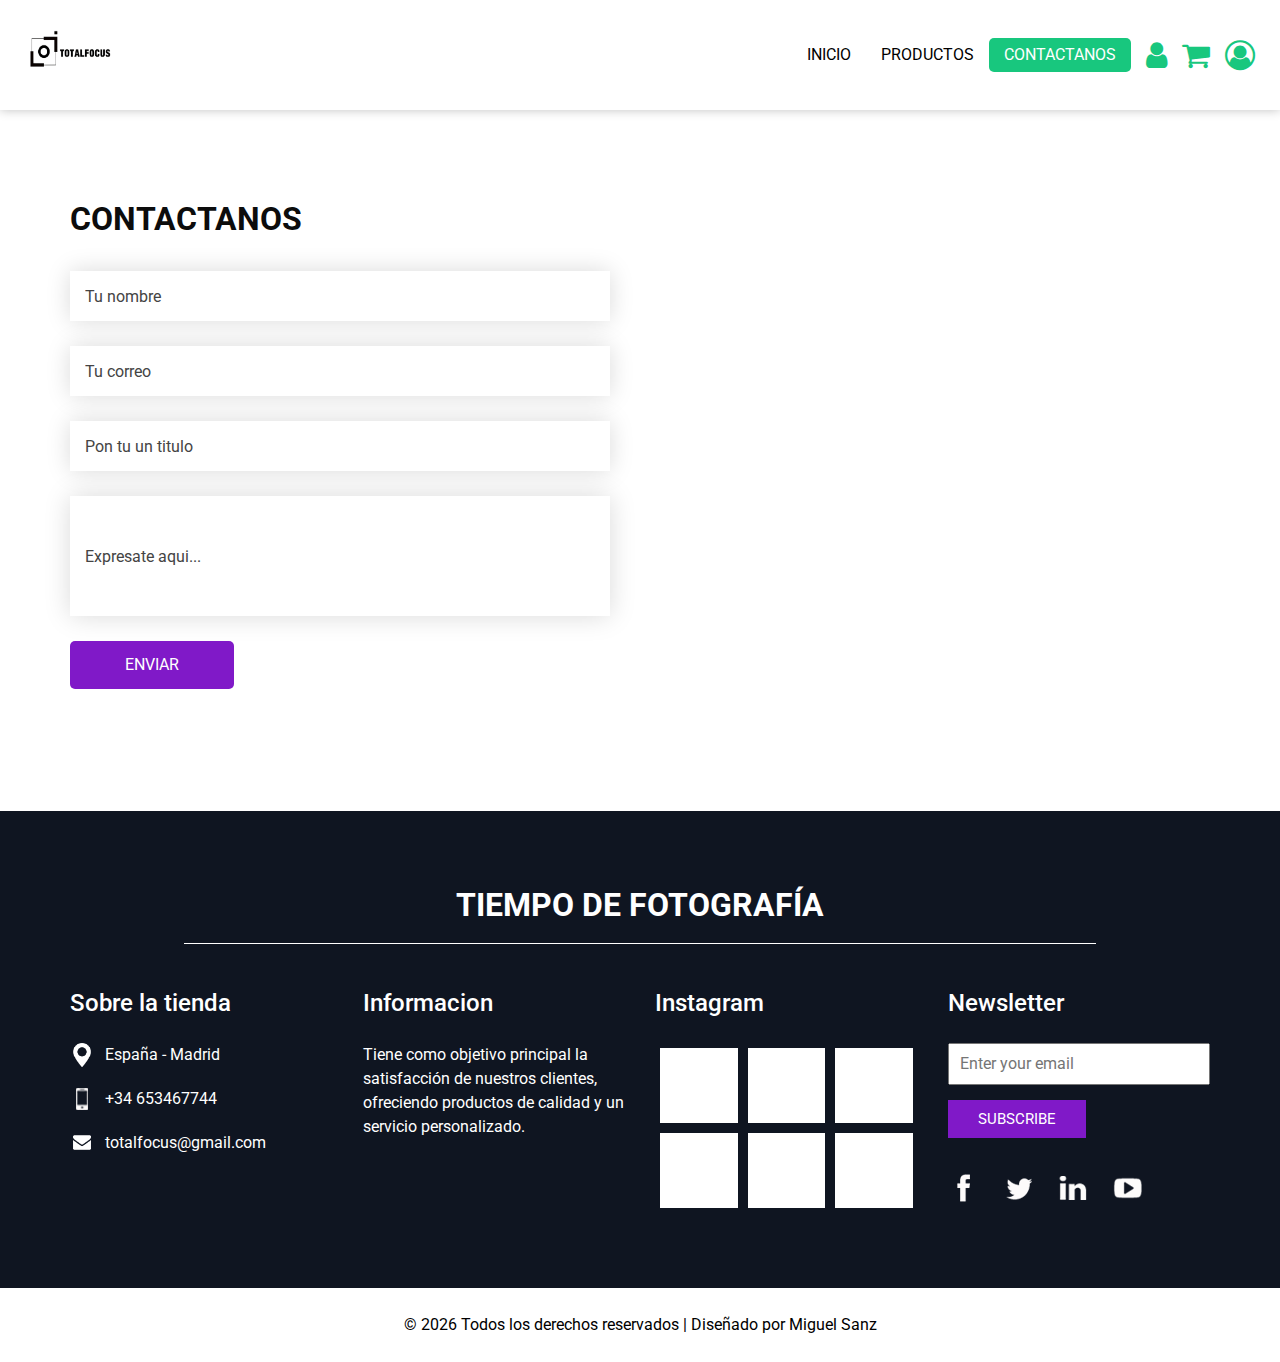
==== commit 84298cda: "ADD: Mejorar la sección de opciones de usuario en la página de contacto" ====
--- a/contact.html
+++ b/contact.html
@@ -61,12 +61,21 @@
                 <a class="nav-link" href="contact.html">Contactanos</a>
               </li>
             </ul>
-            <div class="user_optio_box">
-              <a href="login.html">
-                <i class="fa fa-user" aria-hidden="true"></i>
-              </a>
-              <a href="">
-                <i class="fa fa-shopping-cart" aria-hidden="true"></i>
+            <div class='user_optio_box'>
+              <a href='login.html' id="login">
+                <i class='fa fa-user' aria-hidden='true'></i>
+              </a>
+              <a href='' id="logout">
+                <i class="fa fa-sign-out" aria-hidden='true'></i>
+              </a>
+              <a href='cart.html' id='cart'>
+                <i class='fa fa-shopping-cart' aria-hidden='true'></i>
+              </a>
+              <a href='wishlist.php' id="wishlist">
+                <i class='fa fa-heart' aria-hidden='true'></i>
+              </a>
+              <a href='userProfile.php' id="profile">
+                <i class='fa fa-user-circle-o' aria-hidden='true'></i>
               </a>
             </div>
           </div>
